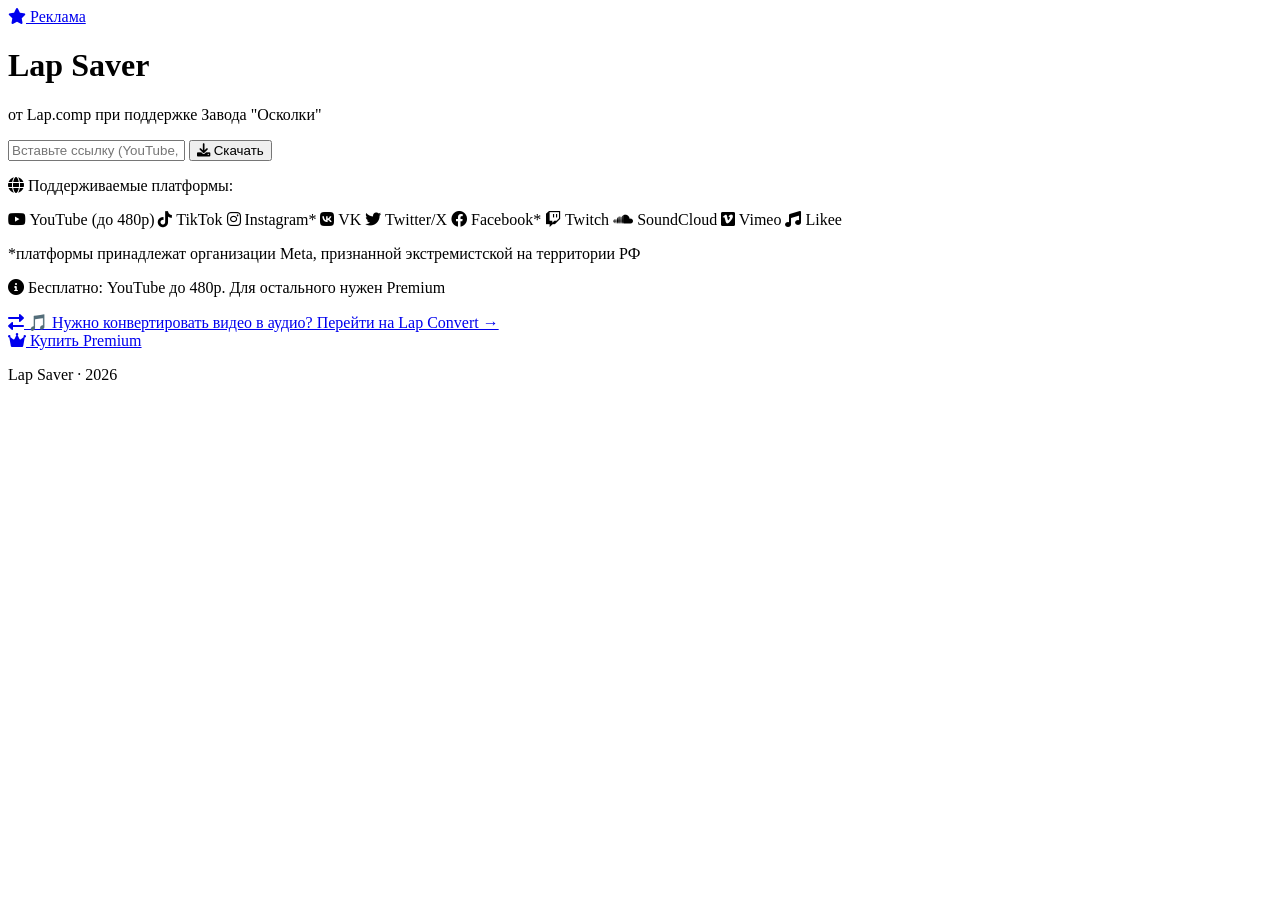
==== index.html @ 836b99ae "Create index.html" ====
<!DOCTYPE html>
<html lang="ru">
<head>
    <meta charset="UTF-8">
    <meta name="viewport" content="width=device-width, initial-scale=1.0, maximum-scale=1.0, user-scalable=yes">
    <title>Lap Saver - Скачивай видео с любых платформ</title>
    <link rel="stylesheet" href="style.css">
    <link rel="stylesheet" href="https://cdnjs.cloudflare.com/ajax/libs/font-awesome/6.0.0-beta3/css/all.min.css">
</head>
<body>
    <!-- Кнопка рекламы -->
    <a href="https://bthebfr.github.io/lap-about/" class="ad-button" target="_blank">
        <i class="fas fa-star"></i>
        <span>Реклама</span>
    </a>

    <div class="container">
        <h1 class="logo">Lap Saver</h1>
        <p class="subtitle">от Lap.comp при поддержке Завода "Осколки"</p>
        
        <!-- Форма для ссылки -->
        <div class="download-card">
            <div class="input-group">
                <input type="url" id="videoUrl" placeholder="Вставьте ссылку (YouTube, TikTok, Instagram, VK...)" autocomplete="off">
                <button id="downloadBtn" class="download-btn">
                    <i class="fas fa-download"></i>
                    <span>Скачать</span>
                </button>
            </div>
            
            <!-- Информация о платформах -->
            <div class="platforms-info">
                <p><i class="fas fa-globe"></i> Поддерживаемые платформы:</p>
                <div class="platform-icons">
                    <span><i class="fab fa-youtube"></i> YouTube (до 480p)</span>
                    <span><i class="fab fa-tiktok"></i> TikTok</span>
                    <span><i class="fab fa-instagram"></i> Instagram*</span>
                    <span><i class="fab fa-vk"></i> VK</span>
                    <span><i class="fab fa-twitter"></i> Twitter/X</span>
                    <span><i class="fab fa-facebook"></i> Facebook*</span>
                    <span><i class="fab fa-twitch"></i> Twitch</span>
                    <span><i class="fab fa-soundcloud"></i> SoundCloud</span>
                    <span><i class="fab fa-vimeo"></i> Vimeo</span>
                    <span><i class="fas fa-music"></i> Likee</span>
                </div>
                <p class="note">*платформы принадлежат организации Meta, признанной экстремистской на территории РФ</p>
                <p class="free-note"><i class="fas fa-info-circle"></i> Бесплатно: YouTube до 480p. Для остального нужен Premium</p>
            </div>
            
            <!-- Реклама Lap Convert -->
            <div class="convert-ad">
                <a href="https://bthebfr.github.io/lap-convert/" target="_blank">
                    <i class="fas fa-exchange-alt"></i>
                    <span>🎵 Нужно конвертировать видео в аудио? Перейти на Lap Convert →</span>
                </a>
            </div>
        </div>
        
        <!-- Результат скачивания -->
        <div id="result" class="result-card" style="display: none;">
            <!-- Здесь будет результат -->
        </div>
        
        <!-- Премиум кнопка -->
        <a href="premium.html" class="premium-button">
            <i class="fas fa-crown"></i>
            <span>Купить Premium</span>
        </a>
    </div>
    
    <!-- Футер -->
    <footer class="footer">
        <p>Lap Saver · 2026</p>
    </footer>

    <script src="script.js"></script>
</body>
</html>
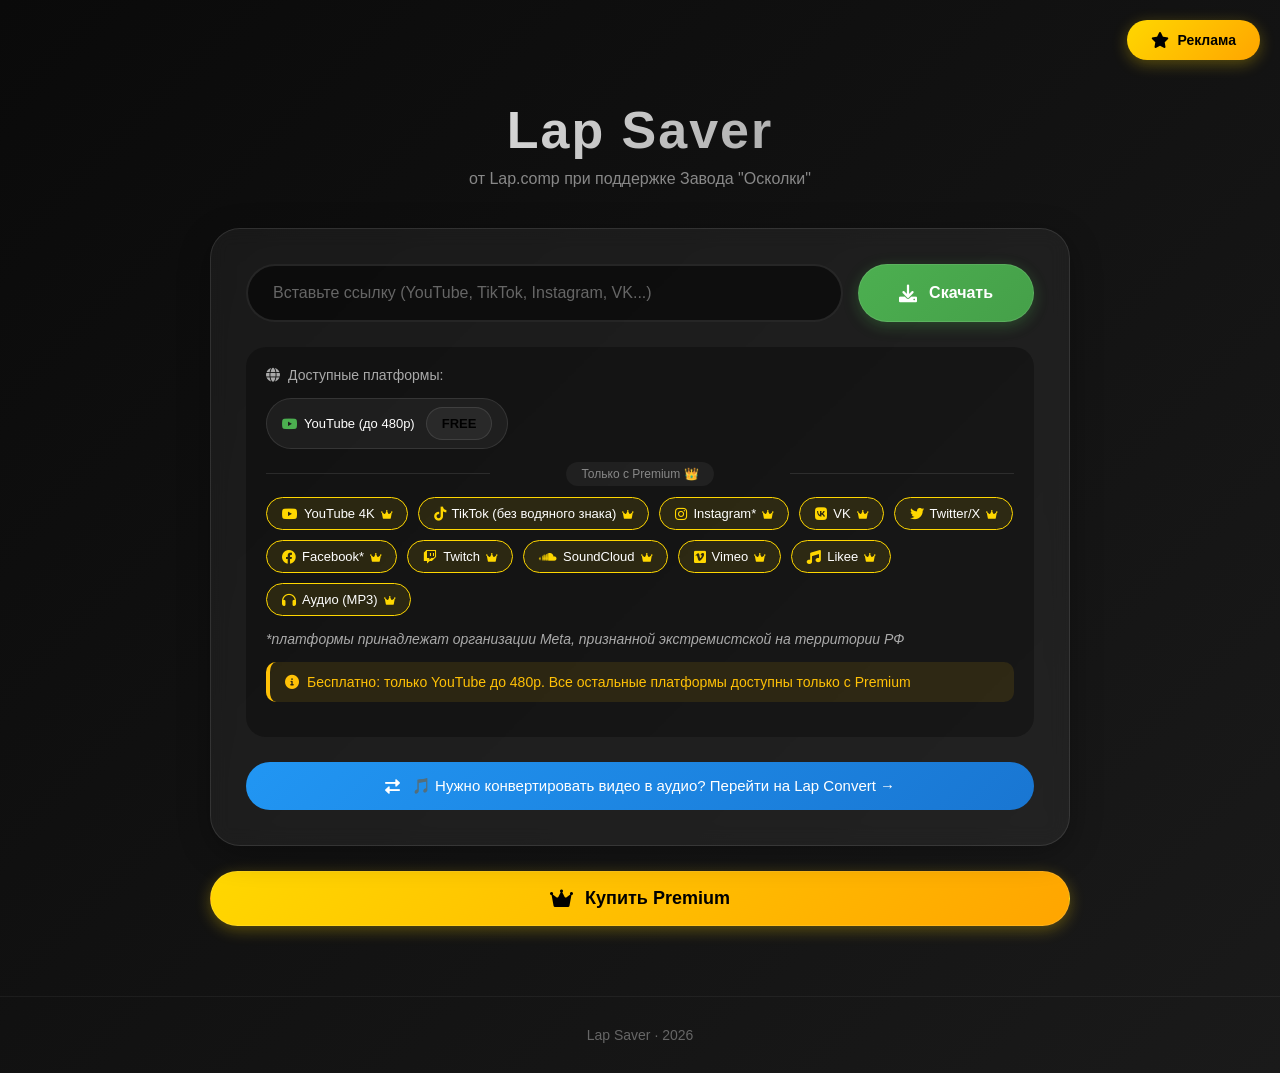
==== commit f4653b43: "Update index.html" ====
--- a/index.html
+++ b/index.html
@@ -4,8 +4,551 @@
     <meta charset="UTF-8">
     <meta name="viewport" content="width=device-width, initial-scale=1.0, maximum-scale=1.0, user-scalable=yes">
     <title>Lap Saver - Скачивай видео с любых платформ</title>
-    <link rel="stylesheet" href="style.css">
+    
+    <!-- Font Awesome для иконок -->
     <link rel="stylesheet" href="https://cdnjs.cloudflare.com/ajax/libs/font-awesome/6.0.0-beta3/css/all.min.css">
+    
+    <style>
+        * {
+            margin: 0;
+            padding: 0;
+            box-sizing: border-box;
+        }
+
+        body {
+            font-family: -apple-system, BlinkMacSystemFont, 'Segoe UI', Roboto, Oxygen, Ubuntu, Cantarell, sans-serif;
+            background: linear-gradient(135deg, #0a0a0a 0%, #1a1a1a 100%);
+            color: #ffffff;
+            min-height: 100vh;
+            display: flex;
+            flex-direction: column;
+            position: relative;
+        }
+
+        /* Кнопка рекламы */
+        .ad-button {
+            position: fixed;
+            top: 20px;
+            right: 20px;
+            background: linear-gradient(135deg, #ffd700, #ffa500);
+            color: #000;
+            padding: 12px 24px;
+            border-radius: 50px;
+            text-decoration: none;
+            font-weight: bold;
+            display: flex;
+            align-items: center;
+            gap: 8px;
+            box-shadow: 0 4px 15px rgba(255, 215, 0, 0.3);
+            transition: all 0.3s ease;
+            z-index: 1000;
+            font-size: 14px;
+        }
+
+        .ad-button:hover {
+            transform: translateY(-2px);
+            box-shadow: 0 6px 20px rgba(255, 215, 0, 0.5);
+        }
+
+        .ad-button i {
+            font-size: 16px;
+        }
+
+        /* Основной контейнер */
+        .container {
+            max-width: 900px;
+            margin: 0 auto;
+            padding: 20px;
+            flex: 1;
+            width: 100%;
+        }
+
+        /* Логотип */
+        .logo {
+            font-size: 52px;
+            font-weight: 800;
+            text-align: center;
+            margin-top: 80px;
+            margin-bottom: 10px;
+            background: linear-gradient(135deg, #fff, #888);
+            -webkit-background-clip: text;
+            -webkit-text-fill-color: transparent;
+            background-clip: text;
+            letter-spacing: 2px;
+        }
+
+        .subtitle {
+            text-align: center;
+            color: #888;
+            font-size: 16px;
+            margin-bottom: 40px;
+        }
+
+        /* Карточка скачивания */
+        .download-card {
+            background: rgba(255, 255, 255, 0.05);
+            backdrop-filter: blur(10px);
+            border-radius: 30px;
+            padding: 35px;
+            margin-bottom: 20px;
+            border: 1px solid rgba(255, 255, 255, 0.1);
+            box-shadow: 0 8px 32px rgba(0, 0, 0, 0.3);
+        }
+
+        /* Группа ввода */
+        .input-group {
+            display: flex;
+            gap: 15px;
+            margin-bottom: 25px;
+            flex-wrap: wrap;
+        }
+
+        .input-group input {
+            flex: 1;
+            min-width: 280px;
+            padding: 18px 25px;
+            border: 2px solid rgba(255, 255, 255, 0.1);
+            border-radius: 50px;
+            font-size: 16px;
+            background: rgba(0, 0, 0, 0.5);
+            color: #fff;
+            transition: all 0.3s ease;
+        }
+
+        .input-group input:focus {
+            outline: none;
+            border-color: #4CAF50;
+            background: rgba(0, 0, 0, 0.7);
+            box-shadow: 0 0 0 3px rgba(76, 175, 80, 0.2);
+        }
+
+        .input-group input::placeholder {
+            color: #666;
+        }
+
+        /* Кнопка скачивания */
+        .download-btn {
+            background: linear-gradient(135deg, #4CAF50, #45a049);
+            color: white;
+            border: none;
+            padding: 18px 40px;
+            border-radius: 50px;
+            font-size: 16px;
+            font-weight: bold;
+            cursor: pointer;
+            display: flex;
+            align-items: center;
+            gap: 12px;
+            transition: all 0.3s ease;
+            box-shadow: 0 4px 15px rgba(76, 175, 80, 0.3);
+            border: 1px solid rgba(255, 255, 255, 0.1);
+        }
+
+        .download-btn:hover:not(:disabled) {
+            transform: translateY(-2px);
+            box-shadow: 0 6px 20px rgba(76, 175, 80, 0.5);
+        }
+
+        .download-btn:disabled {
+            opacity: 0.5;
+            cursor: not-allowed;
+        }
+
+        .download-btn i {
+            font-size: 18px;
+        }
+
+        /* Информация о платформах */
+        .platforms-info {
+            margin-bottom: 25px;
+            padding: 20px;
+            background: rgba(0, 0, 0, 0.3);
+            border-radius: 20px;
+        }
+
+        .platforms-info p {
+            color: #aaa;
+            margin-bottom: 15px;
+            font-size: 14px;
+            display: flex;
+            align-items: center;
+            gap: 8px;
+        }
+
+        .platform-icons {
+            display: flex;
+            flex-wrap: wrap;
+            gap: 10px;
+            margin-bottom: 15px;
+        }
+
+        .platform-icons span {
+            background: rgba(255, 255, 255, 0.05);
+            padding: 8px 15px;
+            border-radius: 50px;
+            font-size: 13px;
+            display: flex;
+            align-items: center;
+            gap: 6px;
+            border: 1px solid rgba(255, 255, 255, 0.1);
+            transition: all 0.3s ease;
+        }
+
+        .platform-icons span i {
+            font-size: 14px;
+            color: #4CAF50;
+        }
+
+        .platform-icons span.premium-only {
+            border-color: #FFD700;
+            background: rgba(255, 215, 0, 0.1);
+        }
+
+        .platform-icons span.premium-only i {
+            color: #FFD700;
+        }
+
+        .platform-icons span.free i {
+            color: #4CAF50;
+        }
+
+        .note {
+            font-size: 11px;
+            color: #666;
+            margin-top: 10px;
+            font-style: italic;
+        }
+
+        .free-note {
+            margin-top: 15px;
+            padding: 12px 15px;
+            background: rgba(255, 193, 7, 0.1);
+            border-left: 4px solid #ffc107;
+            border-radius: 10px;
+            color: #ffc107 !important;
+            font-weight: 500;
+            font-size: 14px !important;
+        }
+
+        .free-note i {
+            color: #ffc107;
+        }
+
+        /* Реклама конвертера */
+        .convert-ad {
+            background: linear-gradient(135deg, #2196F3, #1976D2);
+            border-radius: 50px;
+            overflow: hidden;
+            transition: all 0.3s ease;
+            margin-top: 20px;
+        }
+
+        .convert-ad a {
+            display: flex;
+            align-items: center;
+            justify-content: center;
+            gap: 12px;
+            padding: 15px 25px;
+            color: white;
+            text-decoration: none;
+            font-weight: 500;
+            font-size: 15px;
+        }
+
+        .convert-ad:hover {
+            transform: translateY(-2px);
+            box-shadow: 0 6px 20px rgba(33, 150, 243, 0.4);
+        }
+
+        /* Карточка результата */
+        .result-card {
+            background: rgba(255, 255, 255, 0.05);
+            backdrop-filter: blur(10px);
+            border-radius: 30px;
+            padding: 30px;
+            margin-top: 25px;
+            border: 1px solid rgba(255, 255, 255, 0.1);
+            animation: slideUp 0.3s ease;
+        }
+
+        .result-card.success {
+            background: rgba(76, 175, 80, 0.1);
+            border-left: 4px solid #4CAF50;
+        }
+
+        .result-card.error {
+            background: rgba(244, 67, 54, 0.1);
+            border-left: 4px solid #f44336;
+        }
+
+        .result-card.info {
+            background: rgba(33, 150, 243, 0.1);
+            border-left: 4px solid #2196F3;
+        }
+
+        .result-card.premium {
+            background: rgba(255, 215, 0, 0.1);
+            border-left: 4px solid #FFD700;
+        }
+
+        /* Опции скачивания */
+        .video-info {
+            margin-bottom: 20px;
+            padding-bottom: 20px;
+            border-bottom: 1px solid rgba(255, 255, 255, 0.1);
+        }
+
+        .video-info h3 {
+            font-size: 18px;
+            margin-bottom: 8px;
+            color: #fff;
+            word-break: break-word;
+        }
+
+        .video-info p {
+            color: #aaa;
+            font-size: 14px;
+            display: flex;
+            align-items: center;
+            gap: 8px;
+        }
+
+        .download-options {
+            display: grid;
+            grid-template-columns: repeat(auto-fit, minmax(140px, 1fr));
+            gap: 12px;
+            margin: 20px 0;
+        }
+
+        .download-option {
+            display: flex;
+            align-items: center;
+            justify-content: center;
+            gap: 10px;
+            padding: 14px;
+            border-radius: 50px;
+            text-decoration: none;
+            font-weight: bold;
+            transition: all 0.3s ease;
+            border: none;
+            cursor: pointer;
+            font-size: 14px;
+        }
+
+        .download-option.video {
+            background: linear-gradient(135deg, #4CAF50, #45a049);
+            color: white;
+        }
+
+        .download-option.audio {
+            background: linear-gradient(135deg, #2196F3, #1976D2);
+            color: white;
+        }
+
+        .download-option:hover {
+            transform: translateY(-2px);
+            box-shadow: 0 4px 15px rgba(0,0,0,0.3);
+        }
+
+        .premium-upsell {
+            margin-top: 25px;
+            padding: 18px;
+            background: linear-gradient(135deg, #FFD700, #FFA500);
+            border-radius: 50px;
+            text-align: center;
+        }
+
+        .premium-upsell p {
+            color: #000;
+            font-weight: bold;
+            font-size: 15px;
+            margin-bottom: 5px;
+        }
+
+        .premium-upsell a {
+            color: #000;
+            font-weight: bold;
+            text-decoration: none;
+            border-bottom: 2px solid #000;
+            font-size: 16px;
+        }
+
+        /* Премиум кнопка */
+        .premium-button {
+            display: flex;
+            align-items: center;
+            justify-content: center;
+            gap: 12px;
+            background: linear-gradient(135deg, #FFD700, #FFA500);
+            color: #000;
+            text-decoration: none;
+            padding: 16px 35px;
+            border-radius: 50px;
+            font-weight: bold;
+            font-size: 18px;
+            margin-top: 25px;
+            transition: all 0.3s ease;
+            box-shadow: 0 4px 15px rgba(255, 215, 0, 0.3);
+            border: 1px solid rgba(255, 255, 255, 0.1);
+        }
+
+        .premium-button:hover {
+            transform: translateY(-2px);
+            box-shadow: 0 6px 20px rgba(255, 215, 0, 0.5);
+        }
+
+        .premium-button i {
+            font-size: 20px;
+        }
+
+        /* Футер */
+        .footer {
+            text-align: center;
+            padding: 30px 20px;
+            color: #666;
+            font-size: 14px;
+            border-top: 1px solid rgba(255, 255, 255, 0.05);
+            margin-top: 50px;
+        }
+
+        /* Уведомления */
+        .notification {
+            position: fixed;
+            top: 20px;
+            left: 50%;
+            transform: translateX(-50%);
+            color: white;
+            padding: 15px 30px;
+            border-radius: 50px;
+            z-index: 2000;
+            box-shadow: 0 4px 15px rgba(0,0,0,0.3);
+            animation: slideDown 0.3s ease;
+            font-weight: 500;
+        }
+
+        /* Анимации */
+        @keyframes slideDown {
+            from { transform: translate(-50%, -100%); opacity: 0; }
+            to { transform: translate(-50%, 0); opacity: 1; }
+        }
+
+        @keyframes slideUp {
+            from { transform: translateY(20px); opacity: 0; }
+            to { transform: translateY(0); opacity: 1; }
+        }
+
+        @keyframes spin {
+            from { transform: rotate(0deg); }
+            to { transform: rotate(360deg); }
+        }
+
+        .fa-spinner {
+            animation: spin 1s linear infinite;
+        }
+
+        /* Адаптация для мобильных */
+        @media (max-width: 600px) {
+            .container {
+                padding: 15px;
+            }
+            
+            .logo {
+                font-size: 42px;
+                margin-top: 70px;
+            }
+            
+            .ad-button {
+                top: 10px;
+                right: 10px;
+                padding: 10px 18px;
+                font-size: 12px;
+            }
+            
+            .input-group {
+                flex-direction: column;
+            }
+            
+            .input-group input,
+            .download-btn {
+                width: 100%;
+            }
+            
+            .download-card {
+                padding: 20px;
+            }
+            
+            .platform-icons {
+                gap: 8px;
+            }
+            
+            .platform-icons span {
+                font-size: 11px;
+                padding: 6px 12px;
+            }
+            
+            .download-options {
+                grid-template-columns: 1fr;
+            }
+            
+            .download-option {
+                width: 100%;
+            }
+            
+            .premium-button {
+                font-size: 16px;
+                padding: 14px 25px;
+            }
+            
+            .convert-ad a {
+                font-size: 13px;
+                padding: 12px 15px;
+            }
+        }
+
+        /* Стили для премиум плашек */
+        .premium-badge {
+            display: inline-block;
+            background: #FFD700;
+            color: #000;
+            font-size: 10px;
+            padding: 2px 8px;
+            border-radius: 50px;
+            margin-left: 5px;
+            font-weight: bold;
+        }
+
+        .platform-divider {
+            margin: 15px 0;
+            text-align: center;
+            position: relative;
+        }
+
+        .platform-divider::before,
+        .platform-divider::after {
+            content: '';
+            position: absolute;
+            top: 50%;
+            width: 30%;
+            height: 1px;
+            background: rgba(255, 255, 255, 0.1);
+        }
+
+        .platform-divider::before {
+            left: 0;
+        }
+
+        .platform-divider::after {
+            right: 0;
+        }
+
+        .platform-divider span {
+            background: rgba(255, 255, 255, 0.05);
+            padding: 5px 15px;
+            border-radius: 50px;
+            font-size: 12px;
+            color: #888;
+        }
+    </style>
 </head>
 <body>
     <!-- Кнопка рекламы -->
@@ -30,21 +573,74 @@
             
             <!-- Информация о платформах -->
             <div class="platforms-info">
-                <p><i class="fas fa-globe"></i> Поддерживаемые платформы:</p>
+                <p><i class="fas fa-globe"></i> Доступные платформы:</p>
+                
+                <!-- Бесплатные (только YouTube) -->
                 <div class="platform-icons">
-                    <span><i class="fab fa-youtube"></i> YouTube (до 480p)</span>
-                    <span><i class="fab fa-tiktok"></i> TikTok</span>
-                    <span><i class="fab fa-instagram"></i> Instagram*</span>
-                    <span><i class="fab fa-vk"></i> VK</span>
-                    <span><i class="fab fa-twitter"></i> Twitter/X</span>
-                    <span><i class="fab fa-facebook"></i> Facebook*</span>
-                    <span><i class="fab fa-twitch"></i> Twitch</span>
-                    <span><i class="fab fa-soundcloud"></i> SoundCloud</span>
-                    <span><i class="fab fa-vimeo"></i> Vimeo</span>
-                    <span><i class="fas fa-music"></i> Likee</span>
+                    <span class="free">
+                        <i class="fab fa-youtube"></i> YouTube (до 480p)
+                        <span class="premium-badge">FREE</span>
+                    </span>
                 </div>
+                
+                <div class="platform-divider">
+                    <span>Только с Premium 👑</span>
+                </div>
+                
+                <!-- Премиум платформы -->
+                <div class="platform-icons">
+                    <span class="premium-only">
+                        <i class="fab fa-youtube"></i> YouTube 4K
+                        <i class="fas fa-crown" style="color: #FFD700; font-size: 10px;"></i>
+                    </span>
+                    <span class="premium-only">
+                        <i class="fab fa-tiktok"></i> TikTok (без водяного знака)
+                        <i class="fas fa-crown" style="color: #FFD700; font-size: 10px;"></i>
+                    </span>
+                    <span class="premium-only">
+                        <i class="fab fa-instagram"></i> Instagram*
+                        <i class="fas fa-crown" style="color: #FFD700; font-size: 10px;"></i>
+                    </span>
+                    <span class="premium-only">
+                        <i class="fab fa-vk"></i> VK
+                        <i class="fas fa-crown" style="color: #FFD700; font-size: 10px;"></i>
+                    </span>
+                    <span class="premium-only">
+                        <i class="fab fa-twitter"></i> Twitter/X
+                        <i class="fas fa-crown" style="color: #FFD700; font-size: 10px;"></i>
+                    </span>
+                    <span class="premium-only">
+                        <i class="fab fa-facebook"></i> Facebook*
+                        <i class="fas fa-crown" style="color: #FFD700; font-size: 10px;"></i>
+                    </span>
+                    <span class="premium-only">
+                        <i class="fab fa-twitch"></i> Twitch
+                        <i class="fas fa-crown" style="color: #FFD700; font-size: 10px;"></i>
+                    </span>
+                    <span class="premium-only">
+                        <i class="fab fa-soundcloud"></i> SoundCloud
+                        <i class="fas fa-crown" style="color: #FFD700; font-size: 10px;"></i>
+                    </span>
+                    <span class="premium-only">
+                        <i class="fab fa-vimeo"></i> Vimeo
+                        <i class="fas fa-crown" style="color: #FFD700; font-size: 10px;"></i>
+                    </span>
+                    <span class="premium-only">
+                        <i class="fas fa-music"></i> Likee
+                        <i class="fas fa-crown" style="color: #FFD700; font-size: 10px;"></i>
+                    </span>
+                    <span class="premium-only">
+                        <i class="fas fa-headphones"></i> Аудио (MP3)
+                        <i class="fas fa-crown" style="color: #FFD700; font-size: 10px;"></i>
+                    </span>
+                </div>
+                
                 <p class="note">*платформы принадлежат организации Meta, признанной экстремистской на территории РФ</p>
-                <p class="free-note"><i class="fas fa-info-circle"></i> Бесплатно: YouTube до 480p. Для остального нужен Premium</p>
+                
+                <p class="free-note">
+                    <i class="fas fa-info-circle"></i> 
+                    Бесплатно: только YouTube до 480p. Все остальные платформы доступны только с Premium
+                </p>
             </div>
             
             <!-- Реклама Lap Convert -->
@@ -57,9 +653,7 @@
         </div>
         
         <!-- Результат скачивания -->
-        <div id="result" class="result-card" style="display: none;">
-            <!-- Здесь будет результат -->
-        </div>
+        <div id="result" class="result-card" style="display: none;"></div>
         
         <!-- Премиум кнопка -->
         <a href="premium.html" class="premium-button">
@@ -73,6 +667,8 @@
         <p>Lap Saver · 2026</p>
     </footer>
 
+    <!-- Подключаем скрипты -->
+    <script src="premium.js"></script>
     <script src="script.js"></script>
 </body>
 </html>
